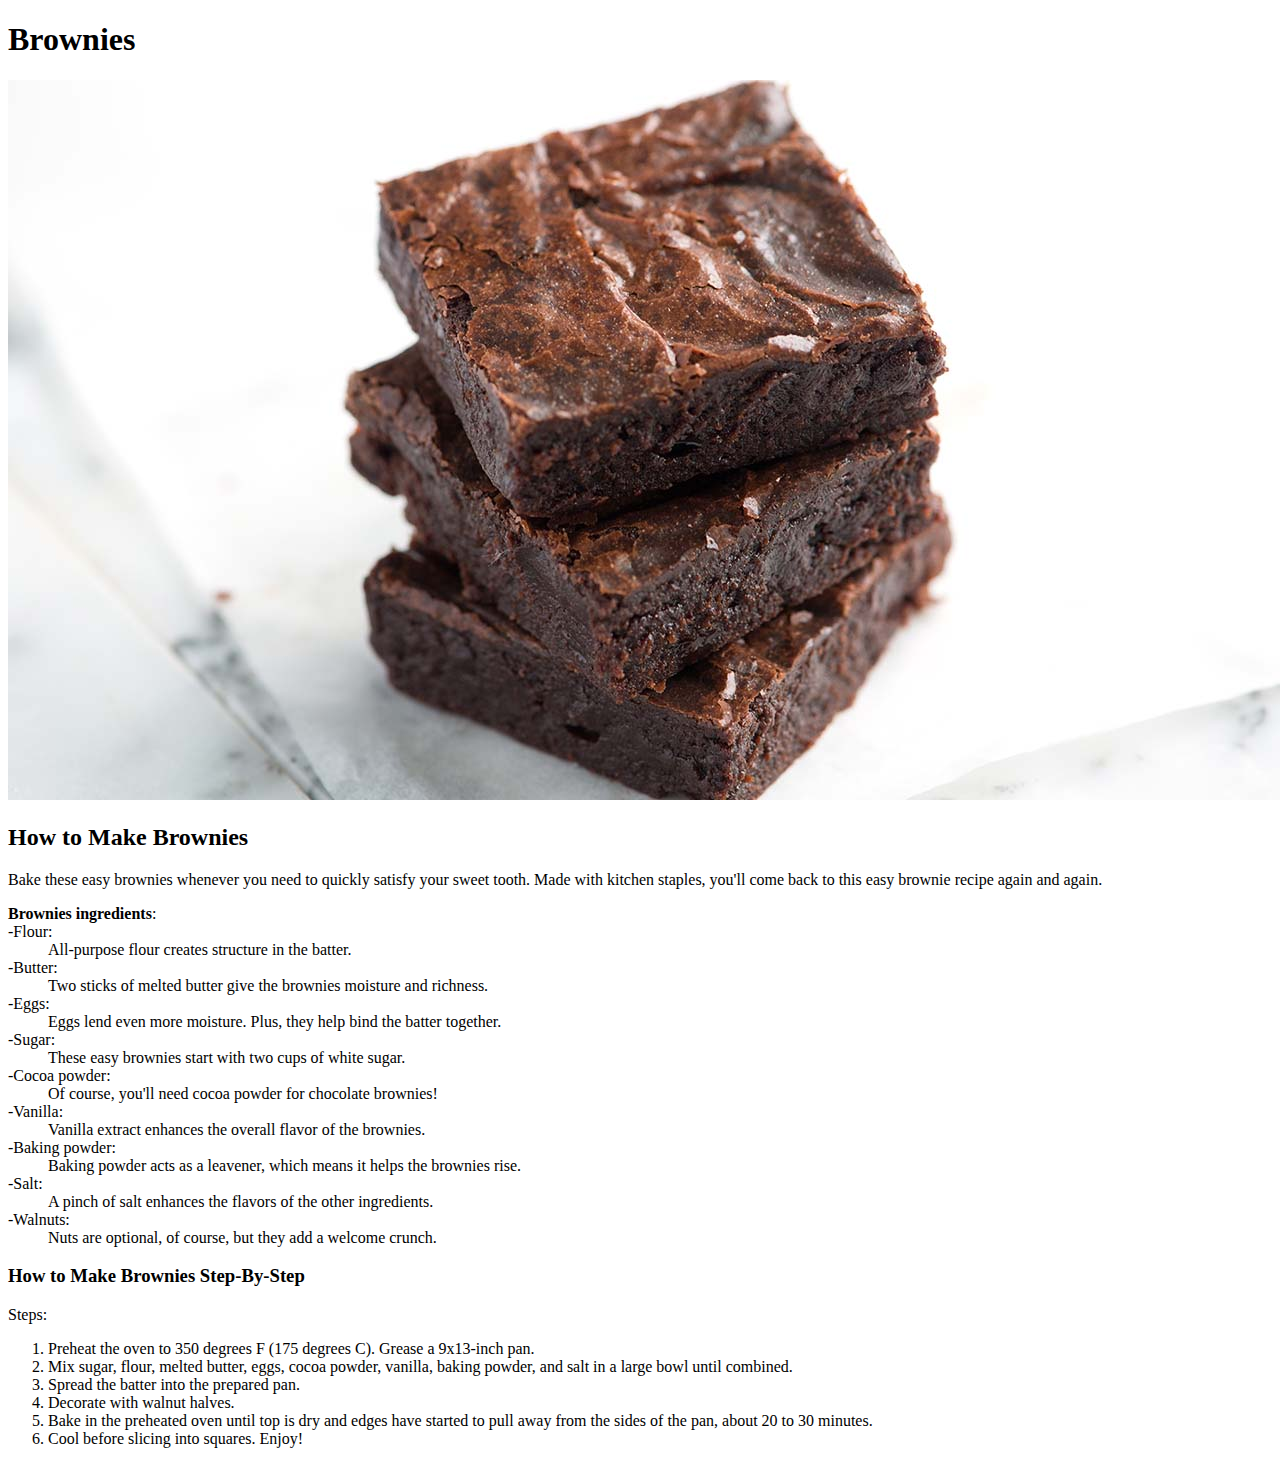
==== recipes/brownies.html @ a0ee30a2 "This is my first ever project!" ====
<!DOCTYPE html>
<html lang="en">
<head>
    <meta charset="UTF-8">
    <meta name="viewport" content="width=device-width, initial-scale=1.0">
    <title>Brownies recipe</title>
</head>
<body>
    <h1>Brownies</h1>
    <img src="Brownies.jpg" alt="Homemade Brownies">
    <h2>How to Make Brownies    </h2>
    <p>Bake these easy brownies whenever you need to quickly satisfy your sweet tooth. Made with kitchen staples, you'll come back to this easy brownie recipe again and again.</p>
    <dl><strong>Brownies ingredients</strong>:
        <dt>-Flour:
            <dd>All-purpose flour creates structure in the batter.</dd>
        </dt>
        <dt>-Butter:
            <dd>Two sticks of melted butter give the brownies moisture and richness.</dd>
        </dt>
        <dt>-Eggs:
            <dd>Eggs lend even more moisture. Plus, they help bind the batter together.
            </dd>
        </dt>
        <dt>-Sugar:
            <dd>These easy brownies start with two cups of white sugar.</dd>
        </dt>
        <dt>-Cocoa powder:
            <dd>Of course, you'll need cocoa powder for chocolate brownies!</dd>
        </dt>
        <dt>-Vanilla:
            <dd>Vanilla extract enhances the overall flavor of the brownies.</dd>
        </dt>
        <dt>-Baking powder:
            <dd>Baking powder acts as a leavener, which means it helps the brownies rise.</dd>
        </dt>
        <dt>-Salt:
            <dd> A pinch of salt enhances the flavors of the other ingredients.</dd>
        </dt>
        <dt>-Walnuts:
            <dd>Nuts are optional, of course, but they add a welcome crunch.</dd>
        </dt>

    </dl>
    <h3>How to Make Brownies Step-By-Step</h3>
    <p>Steps:</p>
    <ol>
        <li>Preheat the oven to 350 degrees F (175 degrees C). Grease a 9x13-inch pan.  </li>
        <li>Mix sugar, flour, melted butter, eggs, cocoa powder, vanilla, baking powder, and salt in a large bowl until combined.        </li>
        <li>Spread the batter into the prepared pan.        </li>
        <li>Decorate with walnut halves.        </li>
        <li>Bake in the preheated oven until top is dry and edges have started to pull away from the sides of the pan, about 20 to 30 minutes.        </li>
        <li>Cool before slicing into squares. Enjoy!        </li>
    </ol>
    
</body>
</html>
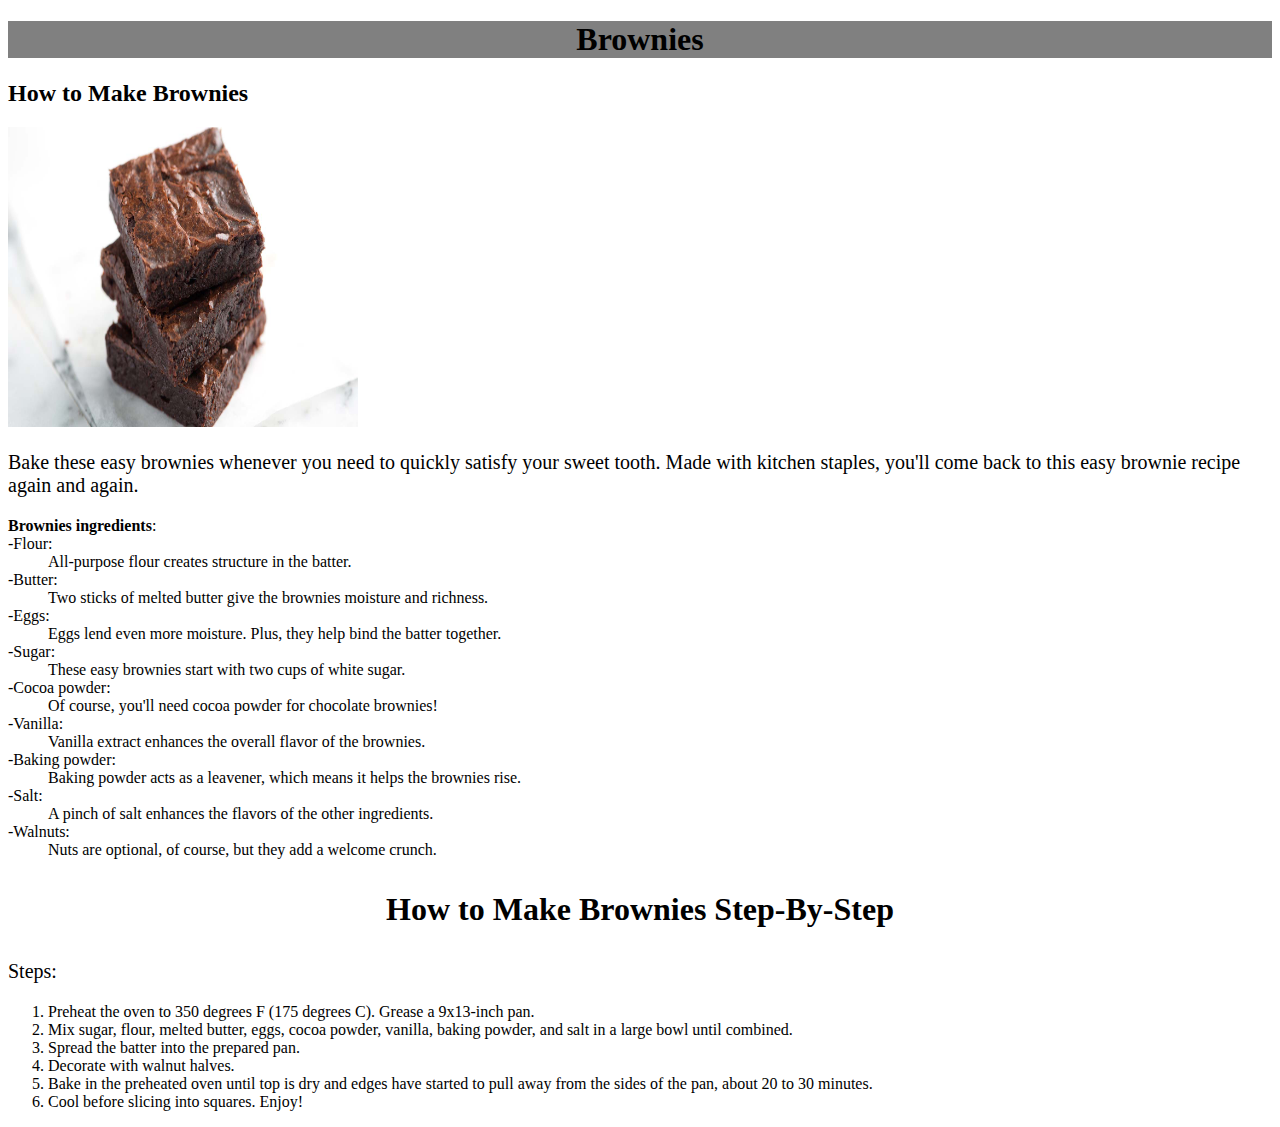
==== commit c72f8159: "Added new CSS files and updated styles" ====
--- a/recipes/brownies.html
+++ b/recipes/brownies.html
@@ -4,12 +4,14 @@
     <meta charset="UTF-8">
     <meta name="viewport" content="width=device-width, initial-scale=1.0">
     <title>Brownies recipe</title>
+    <link rel="stylesheet" href="brownies.css">
 </head>
 <body>
     <h1>Brownies</h1>
+    <h2>How to Make Brownies    </h2>
     <img src="Brownies.jpg" alt="Homemade Brownies">
-    <h2>How to Make Brownies    </h2>
-    <p>Bake these easy brownies whenever you need to quickly satisfy your sweet tooth. Made with kitchen staples, you'll come back to this easy brownie recipe again and again.</p>
+
+    <p class="main">Bake these easy brownies whenever you need to quickly satisfy your sweet tooth. Made with kitchen staples, you'll come back to this easy brownie recipe again and again.</p>
     <dl><strong>Brownies ingredients</strong>:
         <dt>-Flour:
             <dd>All-purpose flour creates structure in the batter.</dd>
--- a/recipes/brownies.css
+++ b/recipes/brownies.css
@@ -0,0 +1,20 @@
+img{
+    height: 300px;
+    width: 350px;
+}
+
+h1{
+    text-align: center;
+    background-color: gray;
+
+}
+
+p{
+    font-size: 20px;
+
+}
+h3{
+    font-size: xx-large;
+    text-align: center
+    ;
+}
